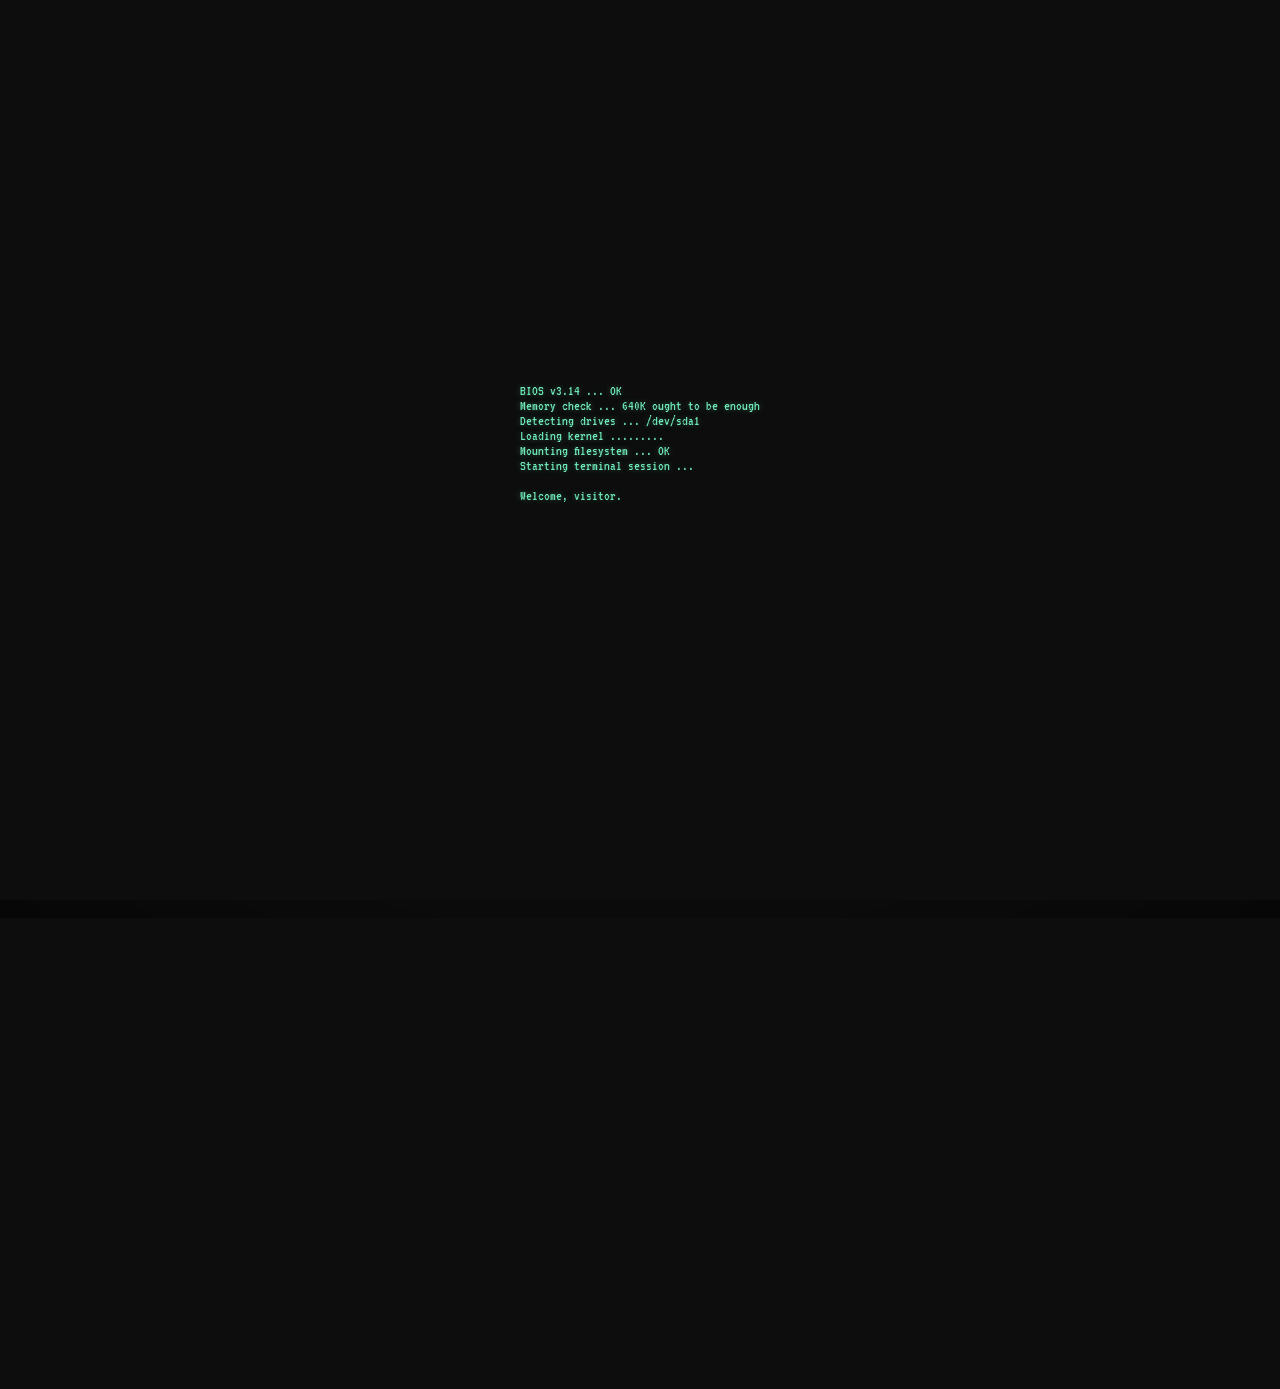
==== about.html @ f8d75a1f "Initial commit" ====
<!DOCTYPE html>
<html lang="en">
<head>
  <meta charset="UTF-8">
  <meta name="viewport" content="width=device-width, initial-scale=1.0">
  <title>About · Ethan Koester-Schmidt</title>
  <link rel="stylesheet" href="style.css">
</head>
<body class="page-about">
  <div class="noise-overlay"></div>

  <div class="boot-screen">
    <div class="boot-text"></div>
  </div>

  <div class="terminal-wrapper">
    <div class="terminal-window">
      <div class="terminal-titlebar">
        <span class="terminal-btn close"></span>
        <span class="terminal-btn min"></span>
        <span class="terminal-btn max"></span>
        <span class="terminal-title">ethan@portfolio:~/about</span>
      </div>
      <div class="terminal-body">

        <nav class="nav-bar">
          <a href="index.html">home</a>
          <a href="about.html" class="active">about</a>
          <a href="projects.html">projects</a>
          <a href="github.html">github</a>
          <a href="work.html">work</a>
          <a href="education.html">education</a>
        </nav>

        <!-- Mountain landscape ASCII art (Oregon → Arkansas) -->
        <div class="ascii-art">
                          ░▲░
                        ░▲███▲░
                      ░▲█████▲░        ░▲░
                    ░▲████▓████▲░    ░▲███▲░
                  ░▲██████▓██████▲░▲█████▲░
               ░▲████████▓████████████▓███▲░
            ░▲██████████▓██████████████▓█████▲░
         ░▲████████████▓████████████████▓███████▲░
       ░▲██████████████▓██████████████████▓█████████▲░
     ▓▓▓▓▓▓▓▓▓▓▓▓▓▓▓▓▓▓▓▓▓▓▓▓▓▓▓▓▓▓▓▓▓▓▓▓▓▓▓▓▓▓▓▓▓▓▓▓▓
     ░░▒▒░░  🌲 🌲  ░░▒▒░░  🌲  ░░▒▒░░  🌲 🌲  ░░▒▒░░
        </div>

        <h1 class="type-me glow" data-speed="40">cat about.txt</h1>

        <div class="section fade-in-after">
          <p style="margin-bottom:16px;">
            Hey, I'm Ethan — an Information Systems student at the University of Arkansas with a 4.0 GPA and a thing for turning messy data into something useful. I moved from Oregon to Arkansas in 2020, traded snowboards for mountain bikes, and swapped the Cascades for the Ozark trails in Bentonville.
          </p>
          <p>
            When I'm not on the trails, I'm usually deep in a Python script, tuning ML models, or figuring out how to automate something that shouldn't take as long as it does. I love computers and technology — always have — and I'm currently seeking a full-time role in Business Intelligence and Data Analytics.
          </p>
        </div>

        <!-- Technologies & Skills -->
        <h2 class="type-me glow" data-speed="30" style="margin-top:32px;">ls technologies/</h2>

        <div class="skills-grid fade-in-after">

          <div class="skill-item">
            <div class="skill-icon">
┌───┐
│╔═╗│
│║▓║│
│╚═╝│
│>>>│
└───┘</div>
            <span class="skill-label">Python</span>
          </div>

          <div class="skill-item">
            <div class="skill-icon">
┌───┐
│┌─┐│
││▓││
│├─┤│
│└─┘│
└───┘</div>
            <span class="skill-label">SQL</span>
          </div>

          <div class="skill-item">
            <div class="skill-icon">
┌───┐
│▓▓▓│
│▒▒▒│
│░▓░│
│▓░▓│
└───┘</div>
            <span class="skill-label">Excel</span>
          </div>

          <div class="skill-item">
            <div class="skill-icon">
┌───┐
│█▁▁│
│██▁│
│███│
│▔▔▔│
└───┘</div>
            <span class="skill-label">Power BI</span>
          </div>

          <div class="skill-item">
            <div class="skill-icon">
┌───┐
│{..}│
│ &lt;&gt; │
│/  \│
│____│
└───┘</div>
            <span class="skill-label">VS Code</span>
          </div>

          <div class="skill-item">
            <div class="skill-icon">
┌───┐
│ ☁ │
│/█\│
│███│
│▓▓▓│
└───┘</div>
            <span class="skill-label">Azure</span>
          </div>

          <div class="skill-item">
            <div class="skill-icon">
┌───┐
│ &gt;_│
│$ ~│
│/  │
│▓▓▓│
└───┘</div>
            <span class="skill-label">Linux</span>
          </div>

          <div class="skill-item">
            <div class="skill-icon">
┌───┐
│#! │
│/b │
│ash│
│▓▓▓│
└───┘</div>
            <span class="skill-label">Bash</span>
          </div>

          <div class="skill-item">
            <div class="skill-icon">
┌───┐
│◉◉◉│
│╠═╣│
│◉◉◉│
│▓▓▓│
└───┘</div>
            <span class="skill-label">ML</span>
          </div>

        </div>

        <!-- Skills list -->
        <h2 class="type-me glow" data-speed="30">ls skills/</h2>

        <div class="fade-in-after" style="font-family:var(--font-mono); font-size:0.85rem; color:var(--text); margin:12px 0;">
          <span style="color:var(--dim)">├─</span> Data Cleaning &amp; ETL<br>
          <span style="color:var(--dim)">├─</span> Analytical &amp; Critical Thinking<br>
          <span style="color:var(--dim)">├─</span> Feature Engineering<br>
          <span style="color:var(--dim)">├─</span> Data Security<br>
          <span style="color:var(--dim)">├─</span> Team Collaboration &amp; Leadership<br>
          <span style="color:var(--dim)">├─</span> Documentation<br>
          <span style="color:var(--dim)">└─</span> Communication &amp; Problem Solving
        </div>

        <!-- Certification -->
        <h2 class="type-me glow" data-speed="30">cat certifications.txt</h2>
        <div class="fade-in-after" style="margin:12px 0;">
          <div class="cert-badge">☁ Azure Fundamentals — Certified</div>
        </div>

        <div class="fade-in-after" style="margin-top:30px; font-family:var(--font-mono); font-size:0.8rem; color:var(--dim);">
          <span class="prompt-prefix">ethan@about:~$ </span>
          <span class="cursor"></span>
        </div>

      </div>
    </div>
  </div>

  <script src="terminal.js"></script>
</body>
</html>
---- style.css ----
/* ==========================================
   TERMINAL PORTFOLIO — Ethan Koester-Schmidt
   Shared Styles
   ========================================== */

@import url('https://fonts.googleapis.com/css2?family=VT323&family=IBM+Plex+Mono:wght@400;600&display=swap');

:root {
  --bg: #0d0d0d;
  --bg-terminal: #111111;
  --text: #e0e0e0;
  --accent: #ffffff;
  --accent-glow: rgba(255, 255, 255, 0.4);
  --scanline-opacity: 0.04;
  --cursor-color: var(--accent);
  --border-color: #2a2a2a;
  --dim: #555;
  --font-mono: 'VT323', monospace;
  --font-body: 'IBM Plex Mono', monospace;
}

/* Per-page accent overrides */
body.page-index    { --accent: #ffffff; --accent-glow: rgba(255,255,255,0.35); }
body.page-about    { --accent: #6ee7b7; --accent-glow: rgba(110,231,183,0.35); }
body.page-projects { --accent: #c4b5fd; --accent-glow: rgba(196,181,253,0.35); }
body.page-github   { --accent: #7dd3fc; --accent-glow: rgba(125,211,252,0.35); }
body.page-work     { --accent: #fcd34d; --accent-glow: rgba(252,211,77,0.35); }
body.page-education{ --accent: #fda4af; --accent-glow: rgba(253,164,175,0.35); }

/* Reset */
*, *::before, *::after { margin: 0; padding: 0; box-sizing: border-box; }

html {
  font-size: 16px;
  scroll-behavior: smooth;
}

body {
  background: var(--bg);
  color: var(--text);
  font-family: var(--font-body);
  min-height: 100vh;
  overflow-x: hidden;
  position: relative;
}

/* ==========================================
   CRT EFFECTS
   ========================================== */

/* Scanlines overlay */
body::before {
  content: '';
  position: fixed;
  top: 0; left: 0;
  width: 100%; height: 100%;
  background: repeating-linear-gradient(
    0deg,
    transparent,
    transparent 2px,
    rgba(0,0,0, var(--scanline-opacity)) 2px,
    rgba(0,0,0, var(--scanline-opacity)) 4px
  );
  pointer-events: none;
  z-index: 9998;
  animation: scanline-drift 8s linear infinite;
}

/* CRT curvature */
body::after {
  content: '';
  position: fixed;
  top: -2%; left: -2%;
  width: 104%; height: 104%;
  background: radial-gradient(ellipse at center, transparent 60%, rgba(0,0,0,0.45) 100%);
  pointer-events: none;
  z-index: 9997;
}

/* Noise texture */
.noise-overlay {
  position: fixed;
  top: 0; left: 0;
  width: 100%; height: 100%;
  opacity: 0.03;
  pointer-events: none;
  z-index: 9996;
  background-image: url("data:image/svg+xml,%3Csvg viewBox='0 0 256 256' xmlns='http://www.w3.org/2000/svg'%3E%3Cfilter id='n'%3E%3CfeTurbulence type='fractalNoise' baseFrequency='0.9' numOctaves='4' stitchTiles='stitch'/%3E%3C/filter%3E%3Crect width='100%25' height='100%25' filter='url(%23n)'/%3E%3C/svg%3E");
  background-size: 256px 256px;
}

@keyframes scanline-drift {
  0% { background-position: 0 0; }
  100% { background-position: 0 100vh; }
}

/* Screen flicker on load */
@keyframes flicker-on {
  0%   { opacity: 0; filter: brightness(0); }
  5%   { opacity: 1; filter: brightness(3); }
  10%  { opacity: 0.8; filter: brightness(0.5); }
  15%  { opacity: 1; filter: brightness(2); }
  25%  { opacity: 1; filter: brightness(1.2); }
  100% { opacity: 1; filter: brightness(1); }
}

.screen-flicker {
  animation: flicker-on 1.2s ease-out forwards;
}

/* ==========================================
   TERMINAL WINDOW CHROME
   ========================================== */

.terminal-wrapper {
  max-width: 900px;
  margin: 40px auto;
  padding: 0 20px;
}

.terminal-window {
  background: var(--bg-terminal);
  border: 1px solid var(--border-color);
  border-radius: 8px;
  overflow: hidden;
  box-shadow:
    0 0 40px rgba(0,0,0,0.6),
    0 0 80px var(--accent-glow),
    inset 0 0 60px rgba(0,0,0,0.3);
}

.terminal-titlebar {
  display: flex;
  align-items: center;
  gap: 8px;
  padding: 10px 16px;
  background: #1a1a1a;
  border-bottom: 1px solid var(--border-color);
}

.terminal-btn {
  width: 12px; height: 12px;
  border-radius: 50%;
  border: none;
}
.terminal-btn.close { background: #ff5f57; }
.terminal-btn.min   { background: #ffbd2e; }
.terminal-btn.max   { background: #28c840; }

.terminal-title {
  flex: 1;
  text-align: center;
  font-family: var(--font-body);
  font-size: 0.75rem;
  color: var(--dim);
  letter-spacing: 0.5px;
}

.terminal-body {
  padding: 30px 30px 40px;
  min-height: 500px;
  position: relative;
}

/* ==========================================
   PHOSPHOR TEXT GLOW
   ========================================== */

.glow {
  color: var(--accent);
  text-shadow: 0 0 6px var(--accent-glow), 0 0 20px var(--accent-glow);
}

.glow-subtle {
  text-shadow: 0 0 4px var(--accent-glow);
}

/* ==========================================
   TYPOGRAPHY
   ========================================== */

.ascii-art {
  font-family: var(--font-mono);
  font-size: 14px;
  line-height: 1.15;
  color: var(--accent);
  text-shadow: 0 0 8px var(--accent-glow), 0 0 24px var(--accent-glow);
  white-space: pre;
  text-align: center;
  margin-bottom: 24px;
  opacity: 0;
  animation: art-fade-in 1.5s ease-out 1.5s forwards;
}

@keyframes art-fade-in {
  0%   { opacity: 0; filter: blur(2px); }
  100% { opacity: 1; filter: blur(0); }
}

.prompt-prefix {
  color: var(--accent);
  font-family: var(--font-mono);
  font-weight: 600;
}

h1, h2, h3 {
  font-family: var(--font-mono);
  color: var(--accent);
  text-shadow: 0 0 8px var(--accent-glow);
}

h1 { font-size: 2rem; margin-bottom: 16px; }
h2 { font-size: 1.4rem; margin: 28px 0 12px; }
h3 { font-size: 1.1rem; margin: 16px 0 8px; }

p, li, span.body-text {
  font-family: var(--font-body);
  font-size: 0.9rem;
  line-height: 1.7;
  color: var(--text);
}

/* ==========================================
   BLINKING CURSOR
   ========================================== */

.cursor {
  display: inline-block;
  width: 10px;
  height: 1.1em;
  background: var(--cursor-color);
  animation: blink 1s step-end infinite;
  vertical-align: text-bottom;
  margin-left: 2px;
}

@keyframes blink {
  0%, 50% { opacity: 1; }
  51%, 100% { opacity: 0; }
}

.cursor.processing {
  animation: blink 0.2s step-end infinite;
}

/* ==========================================
   NAV
   ========================================== */

.nav-bar {
  display: flex;
  flex-wrap: wrap;
  gap: 6px 16px;
  margin: 20px 0;
  font-family: var(--font-mono);
  font-size: 1rem;
}

.nav-bar a {
  color: var(--dim);
  text-decoration: none;
  padding: 4px 8px;
  position: relative;
  transition: color 0.2s, text-shadow 0.2s;
}

.nav-bar a::before {
  content: '> ';
  color: var(--dim);
  transition: color 0.2s;
}

.nav-bar a:hover,
.nav-bar a.active {
  color: var(--accent);
  text-shadow: 0 0 8px var(--accent-glow);
}

.nav-bar a:hover::before,
.nav-bar a.active::before {
  color: var(--accent);
}

/* Glitch on hover */
.nav-bar a:hover {
  animation: glitch-text 0.3s ease;
}

@keyframes glitch-text {
  0%   { transform: translate(0); }
  20%  { transform: translate(-2px, 1px); }
  40%  { transform: translate(2px, -1px); }
  60%  { transform: translate(-1px, -1px); }
  80%  { transform: translate(1px, 1px); }
  100% { transform: translate(0); }
}

/* ==========================================
   CONTENT SECTIONS
   ========================================== */

.section {
  margin: 24px 0;
  padding: 16px 0;
  border-top: 1px solid var(--border-color);
}

.section:first-of-type {
  border-top: none;
}

/* Line-drawing borders */
.box {
  border: 1px solid var(--border-color);
  padding: 16px 20px;
  margin: 12px 0;
  position: relative;
  background: rgba(255,255,255,0.01);
  transition: border-color 0.3s, box-shadow 0.3s;
}

.box:hover {
  border-color: var(--accent);
  box-shadow: 0 0 12px var(--accent-glow);
}

.box-header {
  font-family: var(--font-mono);
  color: var(--accent);
  font-size: 1rem;
  margin-bottom: 6px;
  text-shadow: 0 0 4px var(--accent-glow);
}

.box-sub {
  font-family: var(--font-body);
  color: var(--dim);
  font-size: 0.8rem;
  margin-bottom: 8px;
}

.box ul {
  list-style: none;
  padding: 0;
}

.box ul li {
  padding: 3px 0;
  font-size: 0.85rem;
}

.box ul li::before {
  content: '├─ ';
  color: var(--dim);
  font-family: var(--font-mono);
}

.box ul li:last-child::before {
  content: '└─ ';
}

/* ==========================================
   SKILL ICONS (pixel art grid)
   ========================================== */

.skills-grid {
  display: grid;
  grid-template-columns: repeat(auto-fill, minmax(110px, 1fr));
  gap: 16px;
  margin: 16px 0;
}

.skill-item {
  display: flex;
  flex-direction: column;
  align-items: center;
  gap: 8px;
  padding: 12px 8px;
  border: 1px solid var(--border-color);
  background: rgba(255,255,255,0.01);
  transition: border-color 0.3s, box-shadow 0.3s, transform 0.3s;
}

.skill-item:hover {
  border-color: var(--accent);
  box-shadow: 0 0 12px var(--accent-glow);
  transform: translateY(-2px);
}

.skill-icon {
  font-family: var(--font-mono);
  font-size: 10px;
  line-height: 1;
  white-space: pre;
  color: var(--accent);
  text-shadow: 0 0 4px var(--accent-glow);
}

.skill-label {
  font-family: var(--font-mono);
  font-size: 0.75rem;
  color: var(--text);
  text-align: center;
}

/* ==========================================
   LINKS
   ========================================== */

a.terminal-link {
  color: var(--accent);
  text-decoration: none;
  border-bottom: 1px dashed var(--accent);
  transition: text-shadow 0.2s, border-color 0.2s;
  font-family: var(--font-mono);
}

a.terminal-link:hover {
  text-shadow: 0 0 8px var(--accent-glow);
  animation: glitch-text 0.2s ease;
}

/* ==========================================
   REPO CARDS
   ========================================== */

.repo-card {
  border: 1px solid var(--border-color);
  padding: 16px 20px;
  margin: 12px 0;
  background: rgba(255,255,255,0.01);
  transition: border-color 0.3s, box-shadow 0.3s;
  cursor: pointer;
  text-decoration: none;
  display: block;
  color: inherit;
}

.repo-card:hover {
  border-color: var(--accent);
  box-shadow: 0 0 16px var(--accent-glow);
}

.repo-name {
  font-family: var(--font-mono);
  color: var(--accent);
  font-size: 1rem;
  text-shadow: 0 0 4px var(--accent-glow);
}

.repo-desc {
  font-size: 0.85rem;
  color: var(--dim);
  margin-top: 4px;
}

.repo-meta {
  display: flex;
  gap: 16px;
  margin-top: 8px;
  font-family: var(--font-mono);
  font-size: 0.75rem;
  color: var(--dim);
}

/* ==========================================
   BOOT SEQUENCE
   ========================================== */

.boot-screen {
  position: fixed;
  top: 0; left: 0;
  width: 100%; height: 100%;
  background: var(--bg);
  z-index: 10000;
  display: flex;
  align-items: center;
  justify-content: center;
  font-family: var(--font-mono);
  color: var(--accent);
  text-shadow: 0 0 6px var(--accent-glow);
  transition: opacity 0.4s ease;
}

.boot-screen.fade-out {
  opacity: 0;
  pointer-events: none;
}

.boot-text {
  font-size: 0.9rem;
  white-space: pre-wrap;
  max-width: 600px;
  padding: 20px;
}

/* ==========================================
   PAGE TRANSITION OVERLAY
   ========================================== */

.page-transition {
  position: fixed;
  top: 0; left: 0;
  width: 100%; height: 100%;
  background: var(--bg);
  z-index: 10001;
  display: flex;
  align-items: center;
  justify-content: center;
  opacity: 0;
  pointer-events: none;
  transition: opacity 0.15s;
}

.page-transition.active {
  opacity: 1;
  pointer-events: all;
}

.glitch-bar {
  width: 100%;
  height: 3px;
  background: var(--accent);
  box-shadow: 0 0 12px var(--accent-glow);
  position: absolute;
  animation: glitch-scan 0.6s linear infinite;
}

@keyframes glitch-scan {
  0%   { top: 0; }
  100% { top: 100%; }
}

/* ==========================================
   TYPED CONTENT (hidden until typed)
   ========================================== */

.typed-content {
  visibility: hidden;
}

.typed-content.revealed {
  visibility: visible;
}

/* ==========================================
   CERTIFICATION BADGE
   ========================================== */

.cert-badge {
  display: inline-flex;
  align-items: center;
  gap: 8px;
  border: 1px solid var(--accent);
  padding: 6px 14px;
  font-family: var(--font-mono);
  font-size: 0.8rem;
  color: var(--accent);
  text-shadow: 0 0 4px var(--accent-glow);
  box-shadow: 0 0 8px var(--accent-glow);
  margin: 8px 0;
}

/* ==========================================
   RESPONSIVE
   ========================================== */

@media (max-width: 640px) {
  .terminal-wrapper { margin: 16px auto; padding: 0 10px; }
  .terminal-body { padding: 16px 14px 24px; }
  .ascii-art { font-size: 9px; }
  .skills-grid { grid-template-columns: repeat(auto-fill, minmax(90px, 1fr)); }
  .nav-bar { font-size: 0.85rem; }
  h1 { font-size: 1.5rem; }
}
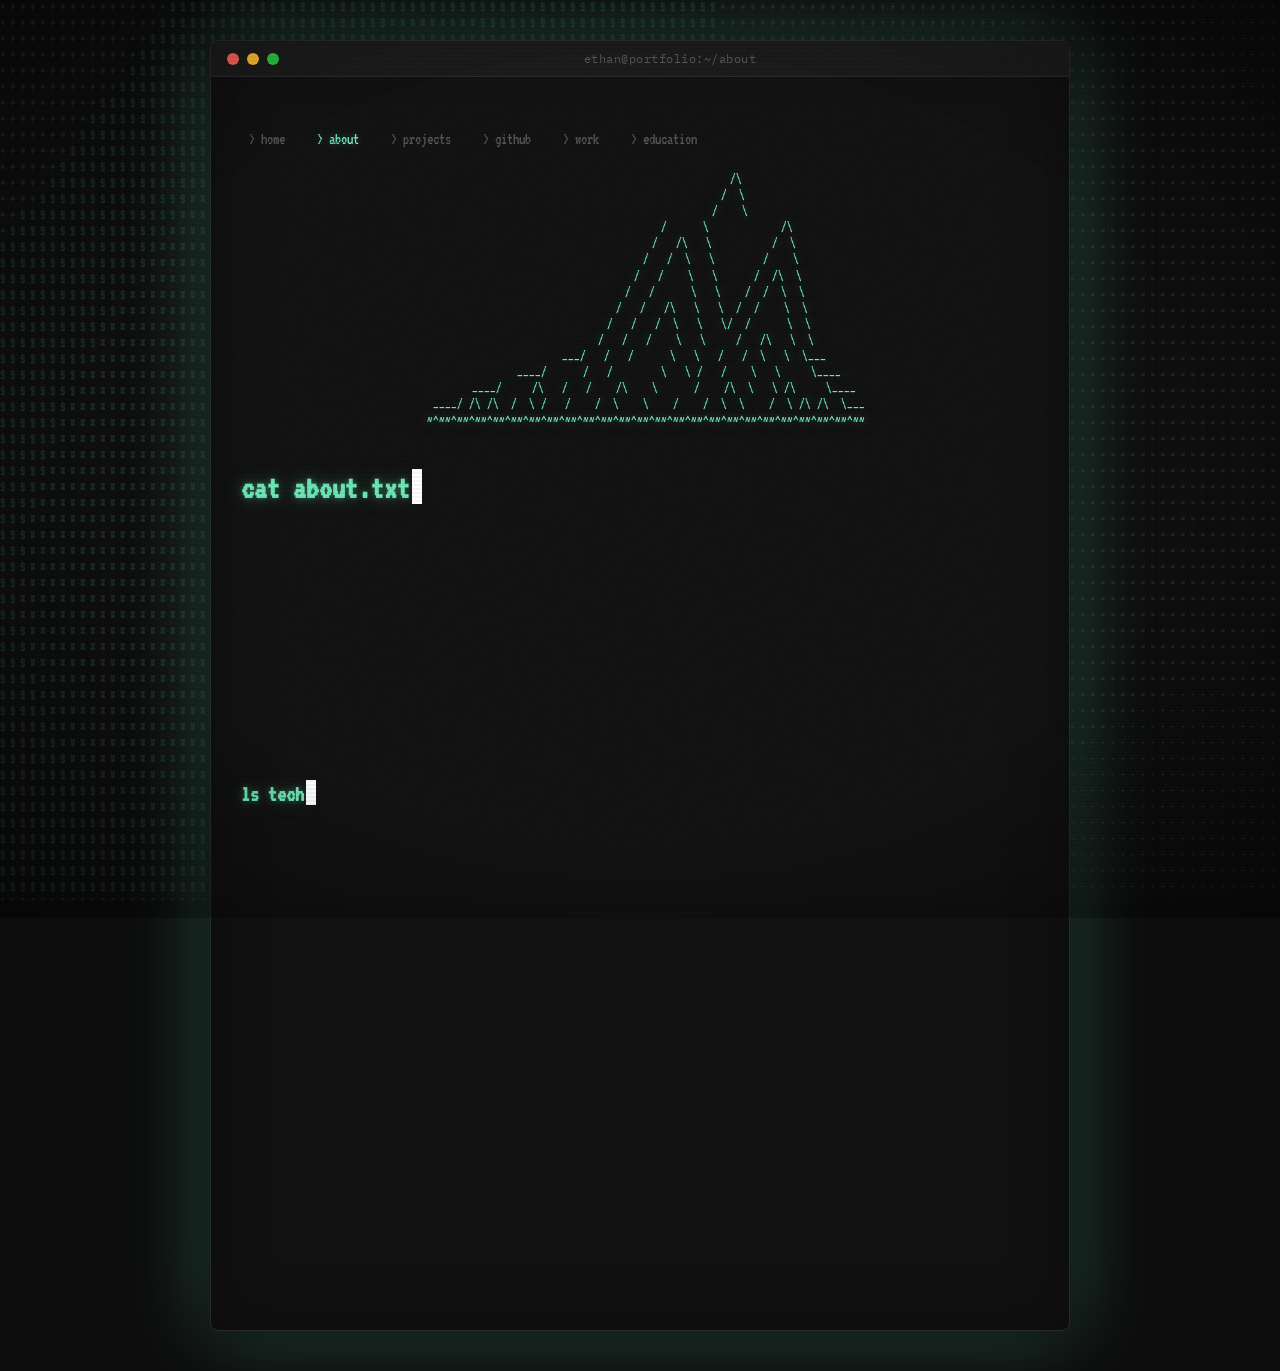
==== commit 839fac80: "changes" ====
--- a/about.html
+++ b/about.html
@@ -3,15 +3,11 @@
 <head>
   <meta charset="UTF-8">
   <meta name="viewport" content="width=device-width, initial-scale=1.0">
-  <title>About · Ethan Koester-Schmidt</title>
+  <title>About // Ethan Koester-Schmidt</title>
   <link rel="stylesheet" href="style.css">
 </head>
 <body class="page-about">
   <div class="noise-overlay"></div>
-
-  <div class="boot-screen">
-    <div class="boot-text"></div>
-  </div>
 
   <div class="terminal-wrapper">
     <div class="terminal-window">
@@ -32,155 +28,147 @@
           <a href="education.html">education</a>
         </nav>
 
-        <!-- Mountain landscape ASCII art (Oregon → Arkansas) -->
         <div class="ascii-art">
-                          ░▲░
-                        ░▲███▲░
-                      ░▲█████▲░        ░▲░
-                    ░▲████▓████▲░    ░▲███▲░
-                  ░▲██████▓██████▲░▲█████▲░
-               ░▲████████▓████████████▓███▲░
-            ░▲██████████▓██████████████▓█████▲░
-         ░▲████████████▓████████████████▓███████▲░
-       ░▲██████████████▓██████████████████▓█████████▲░
-     ▓▓▓▓▓▓▓▓▓▓▓▓▓▓▓▓▓▓▓▓▓▓▓▓▓▓▓▓▓▓▓▓▓▓▓▓▓▓▓▓▓▓▓▓▓▓▓▓▓
-     ░░▒▒░░  🌲 🌲  ░░▒▒░░  🌲  ░░▒▒░░  🌲 🌲  ░░▒▒░░
+                                /\
+                               /  \
+                              /    \
+                             /      \            /\
+                            /   /\   \          /  \
+                           /   /  \   \        /    \
+                          /   /    \   \      /  /\  \
+                         /   /      \   \    /  /  \  \
+                        /   /   /\   \   \  /  /    \  \
+                       /   /   /  \   \   \/  /      \  \
+                      /   /   /    \   \     /   /\   \  \
+                  ___/   /   /      \   \   /   /  \   \  \___
+             ____/      /   /        \   \ /   /    \   \     \____
+        ____/     /\   /   /    /\    \      /    /\  \   \ /\     \____
+   ____/ /\ /\  /  \ /   /    /  \    \    /    /  \  \    /  \ /\ /\  \___
+  ~^~~^~~^~~^~~^~~^~~^~~^~~^~~^~~^~~^~~^~~^~~^~~^~~^~~^~~^~~^~~^~~^~~^~~^~~
         </div>
 
         <h1 class="type-me glow" data-speed="40">cat about.txt</h1>
 
         <div class="section fade-in-after">
           <p style="margin-bottom:16px;">
-            Hey, I'm Ethan — an Information Systems student at the University of Arkansas with a 4.0 GPA and a thing for turning messy data into something useful. I moved from Oregon to Arkansas in 2020, traded snowboards for mountain bikes, and swapped the Cascades for the Ozark trails in Bentonville.
+            Hey, I'm Ethan -- an Information Systems student at the University of Arkansas with a 4.0 GPA and a thing for turning messy data into something useful. I moved from Oregon to Arkansas in 2020, traded snowboards for mountain bikes, and swapped the Cascades for the Ozark trails in Bentonville.
           </p>
           <p>
-            When I'm not on the trails, I'm usually deep in a Python script, tuning ML models, or figuring out how to automate something that shouldn't take as long as it does. I love computers and technology — always have — and I'm currently seeking a full-time role in Business Intelligence and Data Analytics.
+            When I'm not on the trails, I'm usually deep in a Python script, tuning ML models, or figuring out how to automate something that shouldn't take as long as it does. I love computers and technology -- always have -- and I'm currently seeking a full-time role in Business Intelligence and Data Analytics.
           </p>
         </div>
 
-        <!-- Technologies & Skills -->
         <h2 class="type-me glow" data-speed="30" style="margin-top:32px;">ls technologies/</h2>
 
         <div class="skills-grid fade-in-after">
 
           <div class="skill-item">
             <div class="skill-icon">
-┌───┐
-│╔═╗│
-│║▓║│
-│╚═╝│
-│>>>│
-└───┘</div>
++-----+
+| def |
+| ():  |
+| >>> |
++-----+</div>
             <span class="skill-label">Python</span>
           </div>
 
           <div class="skill-item">
             <div class="skill-icon">
-┌───┐
-│┌─┐│
-││▓││
-│├─┤│
-│└─┘│
-└───┘</div>
++-----+
+| SEL |
+| ECT |
+| *;  |
++-----+</div>
             <span class="skill-label">SQL</span>
           </div>
 
           <div class="skill-item">
             <div class="skill-icon">
-┌───┐
-│▓▓▓│
-│▒▒▒│
-│░▓░│
-│▓░▓│
-└───┘</div>
++-----+
+|A |B |
+|--+--|
+|1 |2 |
++-----+</div>
             <span class="skill-label">Excel</span>
           </div>
 
           <div class="skill-item">
             <div class="skill-icon">
-┌───┐
-│█▁▁│
-│██▁│
-│███│
-│▔▔▔│
-└───┘</div>
++-----+
+| ._  |
+| .|| |
+| |||_|
++-----+</div>
             <span class="skill-label">Power BI</span>
           </div>
 
           <div class="skill-item">
             <div class="skill-icon">
-┌───┐
-│{..}│
-│ &lt;&gt; │
-│/  \│
-│____│
-└───┘</div>
++-----+
+|{...}|
+| &lt;/&gt; |
+| ___ |
++-----+</div>
             <span class="skill-label">VS Code</span>
           </div>
 
           <div class="skill-item">
             <div class="skill-icon">
-┌───┐
-│ ☁ │
-│/█\│
-│███│
-│▓▓▓│
-└───┘</div>
++-----+
+| ~~~ |
+| /+\ |
+| |+| |
++-----+</div>
             <span class="skill-label">Azure</span>
           </div>
 
           <div class="skill-item">
             <div class="skill-icon">
-┌───┐
-│ &gt;_│
-│$ ~│
-│/  │
-│▓▓▓│
-└───┘</div>
++-----+
+| $>_ |
+| ~   |
+| /   |
++-----+</div>
             <span class="skill-label">Linux</span>
           </div>
 
           <div class="skill-item">
             <div class="skill-icon">
-┌───┐
-│#! │
-│/b │
-│ash│
-│▓▓▓│
-└───┘</div>
++-----+
+|#!/  |
+|bash |
+| $~  |
++-----+</div>
             <span class="skill-label">Bash</span>
           </div>
 
           <div class="skill-item">
             <div class="skill-icon">
-┌───┐
-│◉◉◉│
-│╠═╣│
-│◉◉◉│
-│▓▓▓│
-└───┘</div>
++-----+
+|o--o |
+| \/ |
+|o--o |
++-----+</div>
             <span class="skill-label">ML</span>
           </div>
 
         </div>
 
-        <!-- Skills list -->
         <h2 class="type-me glow" data-speed="30">ls skills/</h2>
 
         <div class="fade-in-after" style="font-family:var(--font-mono); font-size:0.85rem; color:var(--text); margin:12px 0;">
-          <span style="color:var(--dim)">├─</span> Data Cleaning &amp; ETL<br>
-          <span style="color:var(--dim)">├─</span> Analytical &amp; Critical Thinking<br>
-          <span style="color:var(--dim)">├─</span> Feature Engineering<br>
-          <span style="color:var(--dim)">├─</span> Data Security<br>
-          <span style="color:var(--dim)">├─</span> Team Collaboration &amp; Leadership<br>
-          <span style="color:var(--dim)">├─</span> Documentation<br>
-          <span style="color:var(--dim)">└─</span> Communication &amp; Problem Solving
+          <span style="color:var(--dim)">|-- </span>Data Cleaning &amp; ETL<br>
+          <span style="color:var(--dim)">|-- </span>Analytical &amp; Critical Thinking<br>
+          <span style="color:var(--dim)">|-- </span>Feature Engineering<br>
+          <span style="color:var(--dim)">|-- </span>Data Security<br>
+          <span style="color:var(--dim)">|-- </span>Team Collaboration &amp; Leadership<br>
+          <span style="color:var(--dim)">|-- </span>Documentation<br>
+          <span style="color:var(--dim)">`-- </span>Communication &amp; Problem Solving
         </div>
 
-        <!-- Certification -->
         <h2 class="type-me glow" data-speed="30">cat certifications.txt</h2>
         <div class="fade-in-after" style="margin:12px 0;">
-          <div class="cert-badge">☁ Azure Fundamentals — Certified</div>
+          <div class="cert-badge">[+] Azure Fundamentals -- Certified</div>
         </div>
 
         <div class="fade-in-after" style="margin-top:30px; font-family:var(--font-mono); font-size:0.8rem; color:var(--dim);">
--- a/style.css
+++ b/style.css
@@ -350,13 +350,13 @@
 }
 
 .box ul li::before {
-  content: '├─ ';
+  content: '|-- ';
   color: var(--dim);
   font-family: var(--font-mono);
 }
 
 .box ul li:last-child::before {
-  content: '└─ ';
+  content: '`-- ';
 }
 
 /* ==========================================
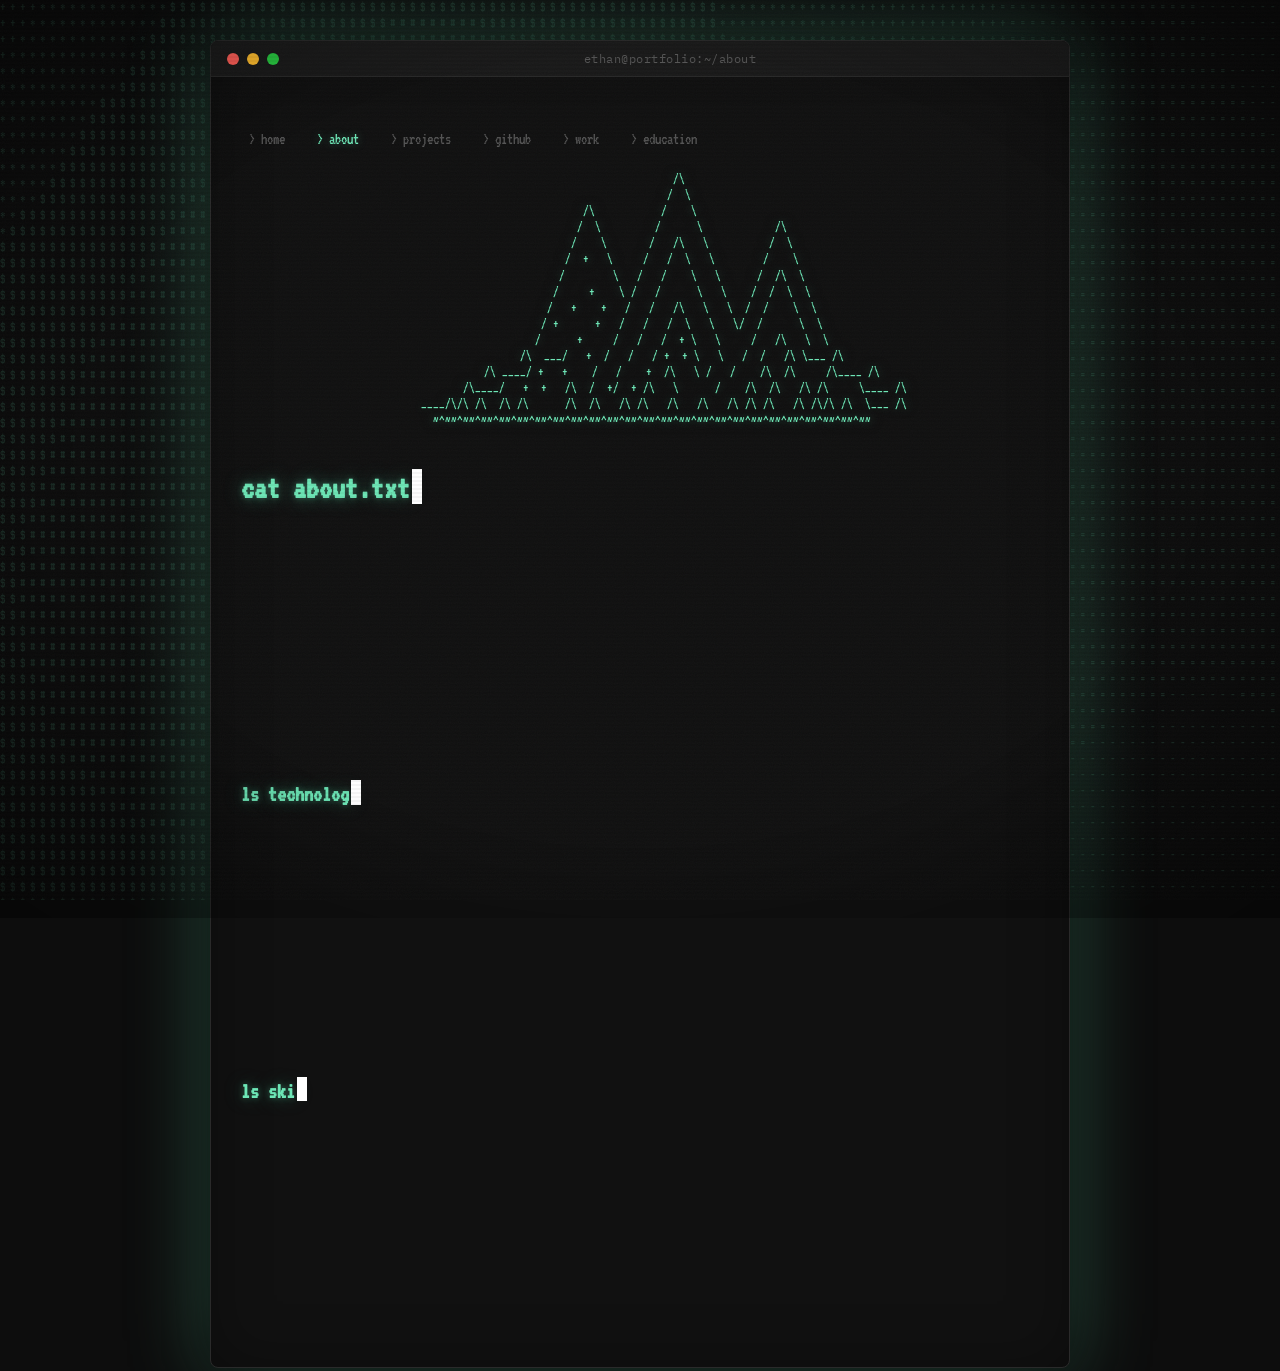
==== commit 487c621b: "fixing ascii art and updating about me section" ====
--- a/about.html
+++ b/about.html
@@ -29,32 +29,32 @@
         </nav>
 
         <div class="ascii-art">
-                                /\
-                               /  \
-                              /    \
-                             /      \            /\
-                            /   /\   \          /  \
-                           /   /  \   \        /    \
-                          /   /    \   \      /  /\  \
-                         /   /      \   \    /  /  \  \
-                        /   /   /\   \   \  /  /    \  \
-                       /   /   /  \   \   \/  /      \  \
-                      /   /   /    \   \     /   /\   \  \
-                  ___/   /   /      \   \   /   /  \   \  \___
-             ____/      /   /        \   \ /   /    \   \     \____
-        ____/     /\   /   /    /\    \      /    /\  \   \ /\     \____
-   ____/ /\ /\  /  \ /   /    /  \    \    /    /  \  \    /  \ /\ /\  \___
-  ~^~~^~~^~~^~~^~~^~~^~~^~~^~~^~~^~~^~~^~~^~~^~~^~~^~~^~~^~~^~~^~~^~~^~~^~~
+             /\
+             /  \
+/\           /    \
+              /  \         /      \            /\
+              /    \       /   /\   \          /  \
+              /  +   \     /   /  \   \        /    \
+              /        \   /   /    \   \      /  /\  \
+              /     +    \ /   /      \   \    /  /  \  \
+              /   +    +   /   /   /\   \   \  /  /    \  \
+              / +      +   /   /   /  \   \   \/  /      \  \
+              /      +     /   /   /  + \   \     /   /\   \  \
+              /\  ___/   +  /   /   / +  + \   \   /  /   /\ \___ /\
+              /\ ____/ +   +    /   /    +  /\   \ /   /    /\  /\     /\____ /\
+               /\____/   +  +   /\  /  +/  + /\   \      /    /\  /\   /\ /\     \____ /\
+        ____/\/\ /\  /\ /\      /\  /\   /\ /\   /\   /\   /\ /\ /\   /\ /\/\ /\  \___ /\
+    ~^~~^~~^~~^~~^~~^~~^~~^~~^~~^~~^~~^~~^~~^~~^~~^~~^~~^~~^~~^~~^~~^~~^~~^~~
         </div>
 
         <h1 class="type-me glow" data-speed="40">cat about.txt</h1>
 
         <div class="section fade-in-after">
           <p style="margin-bottom:16px;">
-            Hey, I'm Ethan -- an Information Systems student at the University of Arkansas with a 4.0 GPA and a thing for turning messy data into something useful. I moved from Oregon to Arkansas in 2020, traded snowboards for mountain bikes, and swapped the Cascades for the Ozark trails in Bentonville.
+            Hey there, my name is Ethan Koester-Schmidt. I'm an Information Systems graduate at the University of Arkansas with a 4.0 GPA and a thing for turning messy data into something useful. I moved from Oregon to Arkansas in 2020, traded snowboards for mountain bikes, and swapped the Cascades for the Ozark trails in Bentonville.
           </p>
           <p>
-            When I'm not on the trails, I'm usually deep in a Python script, tuning ML models, or figuring out how to automate something that shouldn't take as long as it does. I love computers and technology -- always have -- and I'm currently seeking a full-time role in Business Intelligence and Data Analytics.
+            When I'm not on the trails, I'm usually deep in a Python script, tuning ML models, upskilling, or figuring out how to automate something that shouldn't take as long as it does. I love computers and technology and I'm currently seeking a full time role in Business Intelligence and Data Analytics.
           </p>
         </div>
 
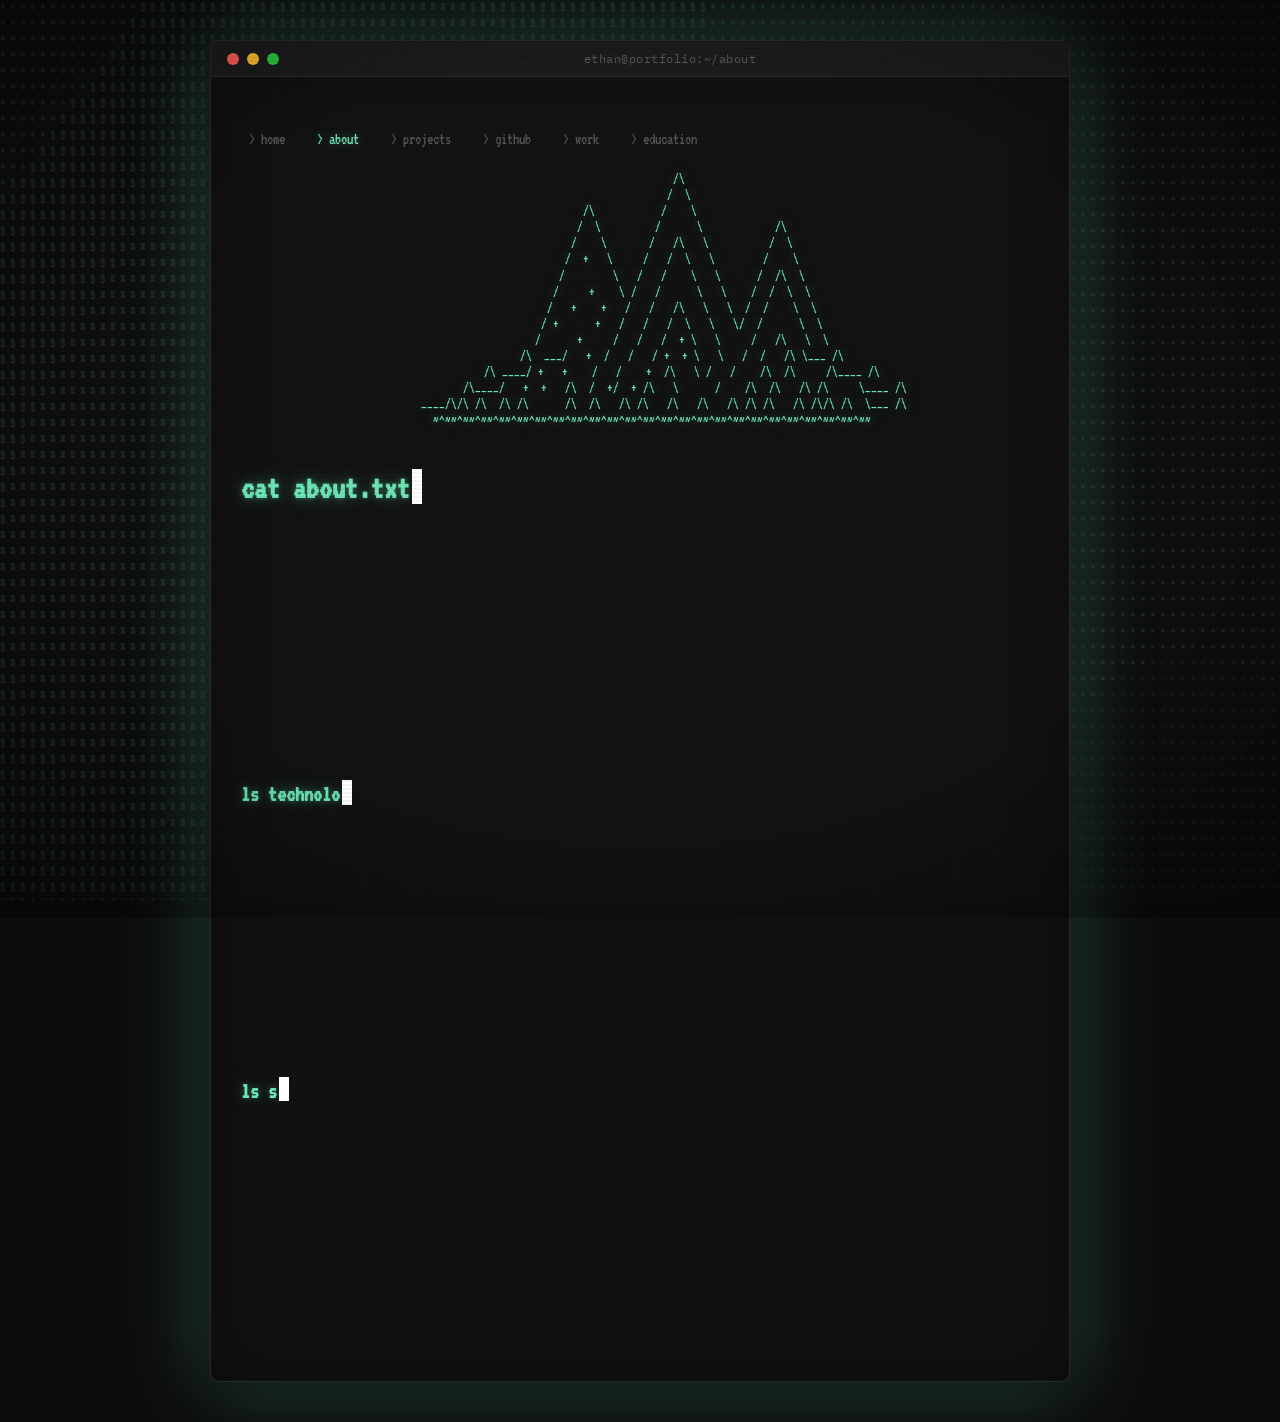
==== commit c372e5f6: "add command line commands to terminal" ====
--- a/about.html
+++ b/about.html
@@ -8,7 +8,7 @@
 </head>
 <body class="page-about">
   <div class="noise-overlay"></div>
-
+ 
   <div class="terminal-wrapper">
     <div class="terminal-window">
       <div class="terminal-titlebar">
@@ -18,7 +18,7 @@
         <span class="terminal-title">ethan@portfolio:~/about</span>
       </div>
       <div class="terminal-body">
-
+ 
         <nav class="nav-bar">
           <a href="index.html">home</a>
           <a href="about.html" class="active">about</a>
@@ -27,7 +27,7 @@
           <a href="work.html">work</a>
           <a href="education.html">education</a>
         </nav>
-
+ 
         <div class="ascii-art">
              /\
              /  \
@@ -151,11 +151,11 @@
 +-----+</div>
             <span class="skill-label">ML</span>
           </div>
-
+ 
         </div>
-
+ 
         <h2 class="type-me glow" data-speed="30">ls skills/</h2>
-
+ 
         <div class="fade-in-after" style="font-family:var(--font-mono); font-size:0.85rem; color:var(--text); margin:12px 0;">
           <span style="color:var(--dim)">|-- </span>Data Cleaning &amp; ETL<br>
           <span style="color:var(--dim)">|-- </span>Analytical &amp; Critical Thinking<br>
@@ -165,21 +165,22 @@
           <span style="color:var(--dim)">|-- </span>Documentation<br>
           <span style="color:var(--dim)">`-- </span>Communication &amp; Problem Solving
         </div>
-
+ 
         <h2 class="type-me glow" data-speed="30">cat certifications.txt</h2>
         <div class="fade-in-after" style="margin:12px 0;">
           <div class="cert-badge">[+] Azure Fundamentals -- Certified</div>
         </div>
-
-        <div class="fade-in-after" style="margin-top:30px; font-family:var(--font-mono); font-size:0.8rem; color:var(--dim);">
-          <span class="prompt-prefix">ethan@about:~$ </span>
-          <span class="cursor"></span>
+ 
+        <div class="cmd-output"></div>
+        <div class="cmd-line fade-in-after" style="margin-top:30px;">
+          <span class="prompt-prefix cmd-prompt-text">ethan@about:~$ </span>
+          <input type="text" class="cmd-input" spellcheck="false" autocomplete="off" autocapitalize="off" placeholder="type help for commands">
         </div>
-
+ 
       </div>
     </div>
   </div>
-
+ 
   <script src="terminal.js"></script>
 </body>
 </html>
--- a/style.css
+++ b/style.css
@@ -562,6 +562,42 @@
 }
 
 /* ==========================================
+   COMMAND LINE INPUT
+   ========================================== */
+
+.cmd-output {
+  margin-top: 16px;
+  max-height: 200px;
+  overflow-y: auto;
+}
+
+.cmd-line {
+  display: flex;
+  align-items: center;
+  margin-top: 8px;
+  font-family: var(--font-mono);
+  font-size: 0.8rem;
+}
+
+.cmd-input {
+  background: none;
+  border: none;
+  outline: none;
+  color: var(--text);
+  font-family: var(--font-mono);
+  font-size: 0.8rem;
+  flex: 1;
+  caret-color: var(--accent);
+  padding: 0;
+  margin: 0;
+}
+
+.cmd-input::placeholder {
+  color: var(--border-color);
+  font-style: italic;
+}
+
+/* ==========================================
    RESPONSIVE
    ========================================== */
 
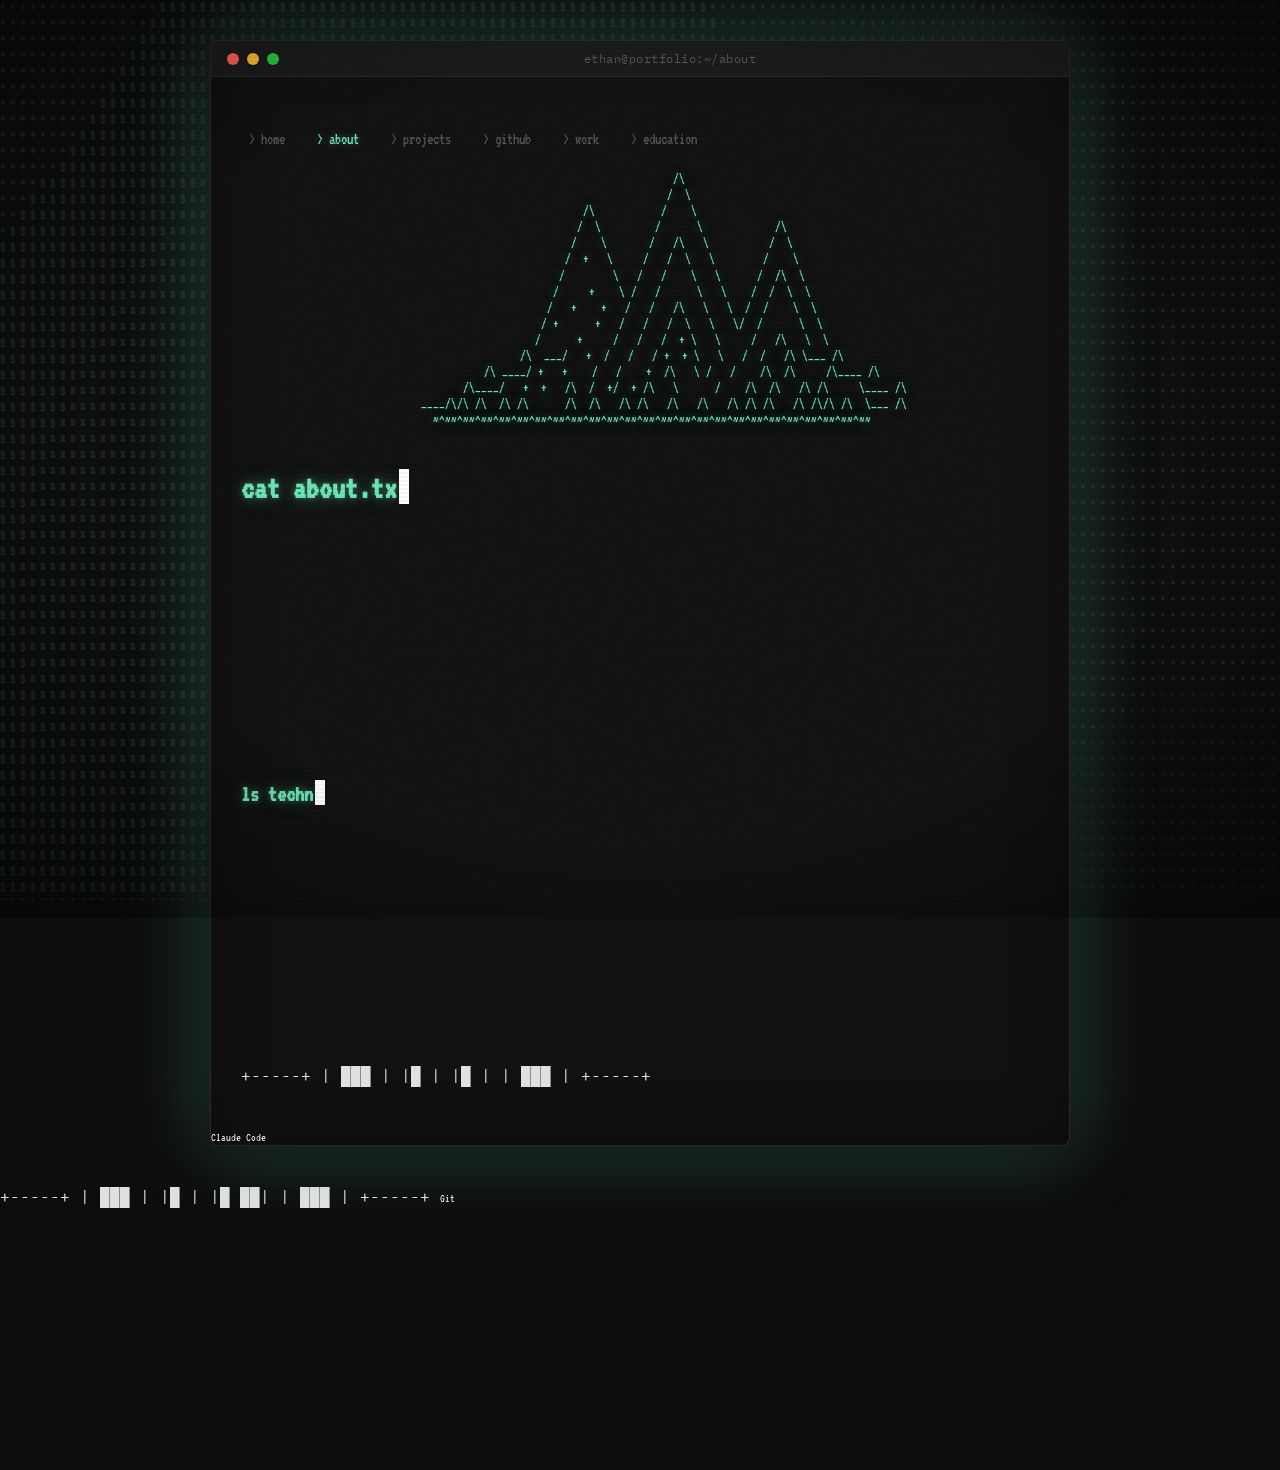
==== commit 27ad5723: "adding skills icons for ML, Claude Code, and Git" ====
--- a/about.html
+++ b/about.html
@@ -66,7 +66,7 @@
             <div class="skill-icon">
 +-----+
 | def |
-| ():  |
+| (): |
 | >>> |
 +-----+</div>
             <span class="skill-label">Python</span>
@@ -146,10 +146,30 @@
             <div class="skill-icon">
 +-----+
 |o--o |
-| \/ |
+| \/  |
 |o--o |
 +-----+</div>
-            <span class="skill-label">ML</span>
+            <span class="skill-label">Machine Learning</span>
+          </div>
+ 
+        </div>
++-----+
+| ███ |
+|█    |
+|█    |
+| ███ |
++-----+</div>
+            <span class="skill-label">Claude Code</span>
+          </div>
+ 
+        </div>
++-----+
+| ███ |
+|█    |
+|█  ██|
+| ███ |
++-----+</div>
+            <span class="skill-label">Git</span>
           </div>
  
         </div>
--- a/style.css
+++ b/style.css
@@ -569,6 +569,7 @@
   margin-top: 16px;
   max-height: 200px;
   overflow-y: auto;
+  text-align: left;
 }
 
 .cmd-line {
@@ -577,6 +578,7 @@
   margin-top: 8px;
   font-family: var(--font-mono);
   font-size: 0.8rem;
+  text-align: left;
 }
 
 .cmd-input {
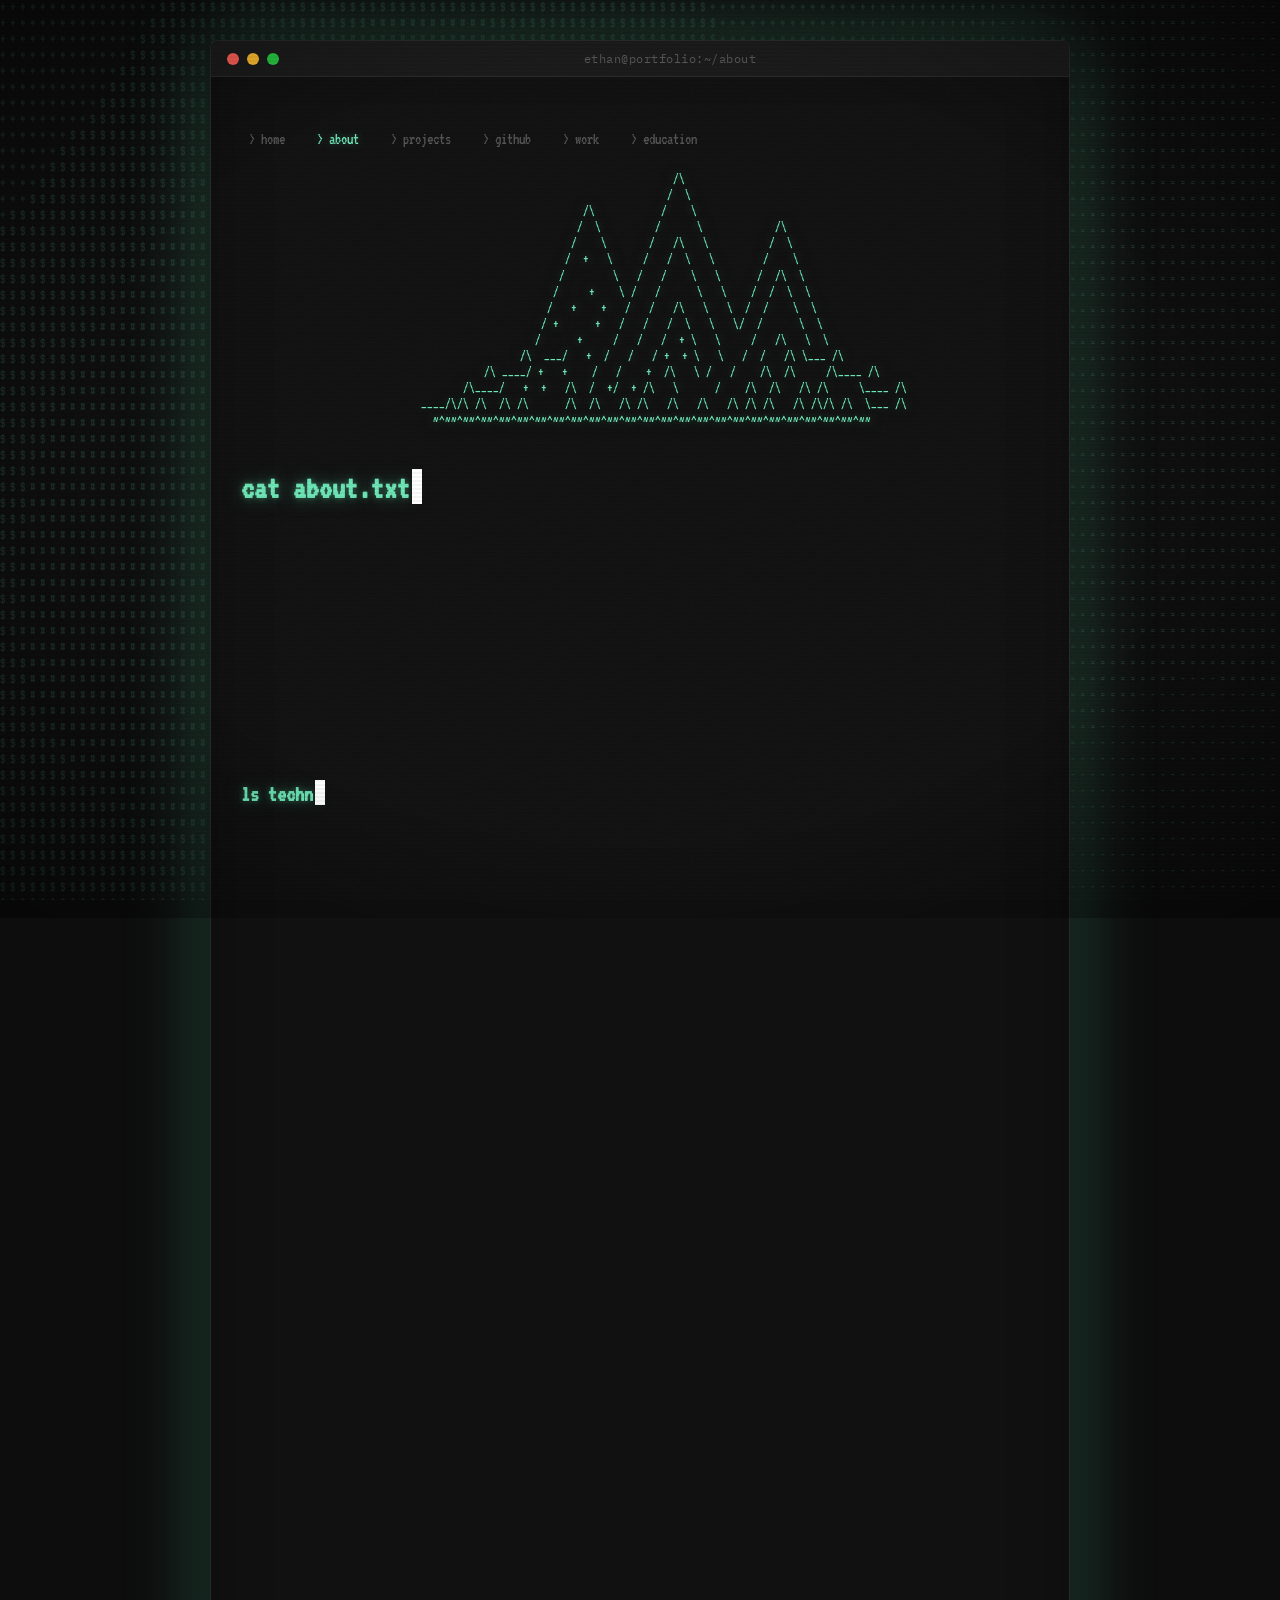
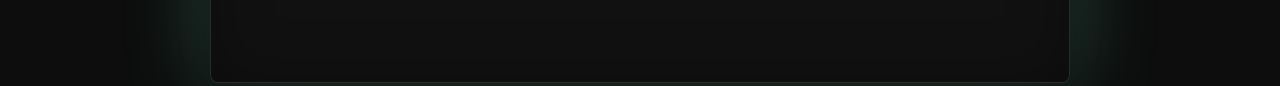
==== commit 4d6b737d: "edits" ====
--- a/about.html
+++ b/about.html
@@ -149,10 +149,11 @@
 | \/  |
 |o--o |
 +-----+</div>
-            <span class="skill-label">Machine Learning</span>
-          </div>
- 
-        </div>
+            <span class="skill-label">Machine Learningw</span>
+          </div>
+
+          <div class="skill-item">
+            <div class="skill-icon">
 +-----+
 | ███ |
 |█    |
@@ -161,8 +162,9 @@
 +-----+</div>
             <span class="skill-label">Claude Code</span>
           </div>
- 
-        </div>
+
+          <div class="skill-item">
+            <div class="skill-icon">
 +-----+
 | ███ |
 |█    |
@@ -171,8 +173,9 @@
 +-----+</div>
             <span class="skill-label">Git</span>
           </div>
- 
-        </div>
+
+          <div class="skill-item">
+            <div class="skill-icon">
  
         <h2 class="type-me glow" data-speed="30">ls skills/</h2>
  
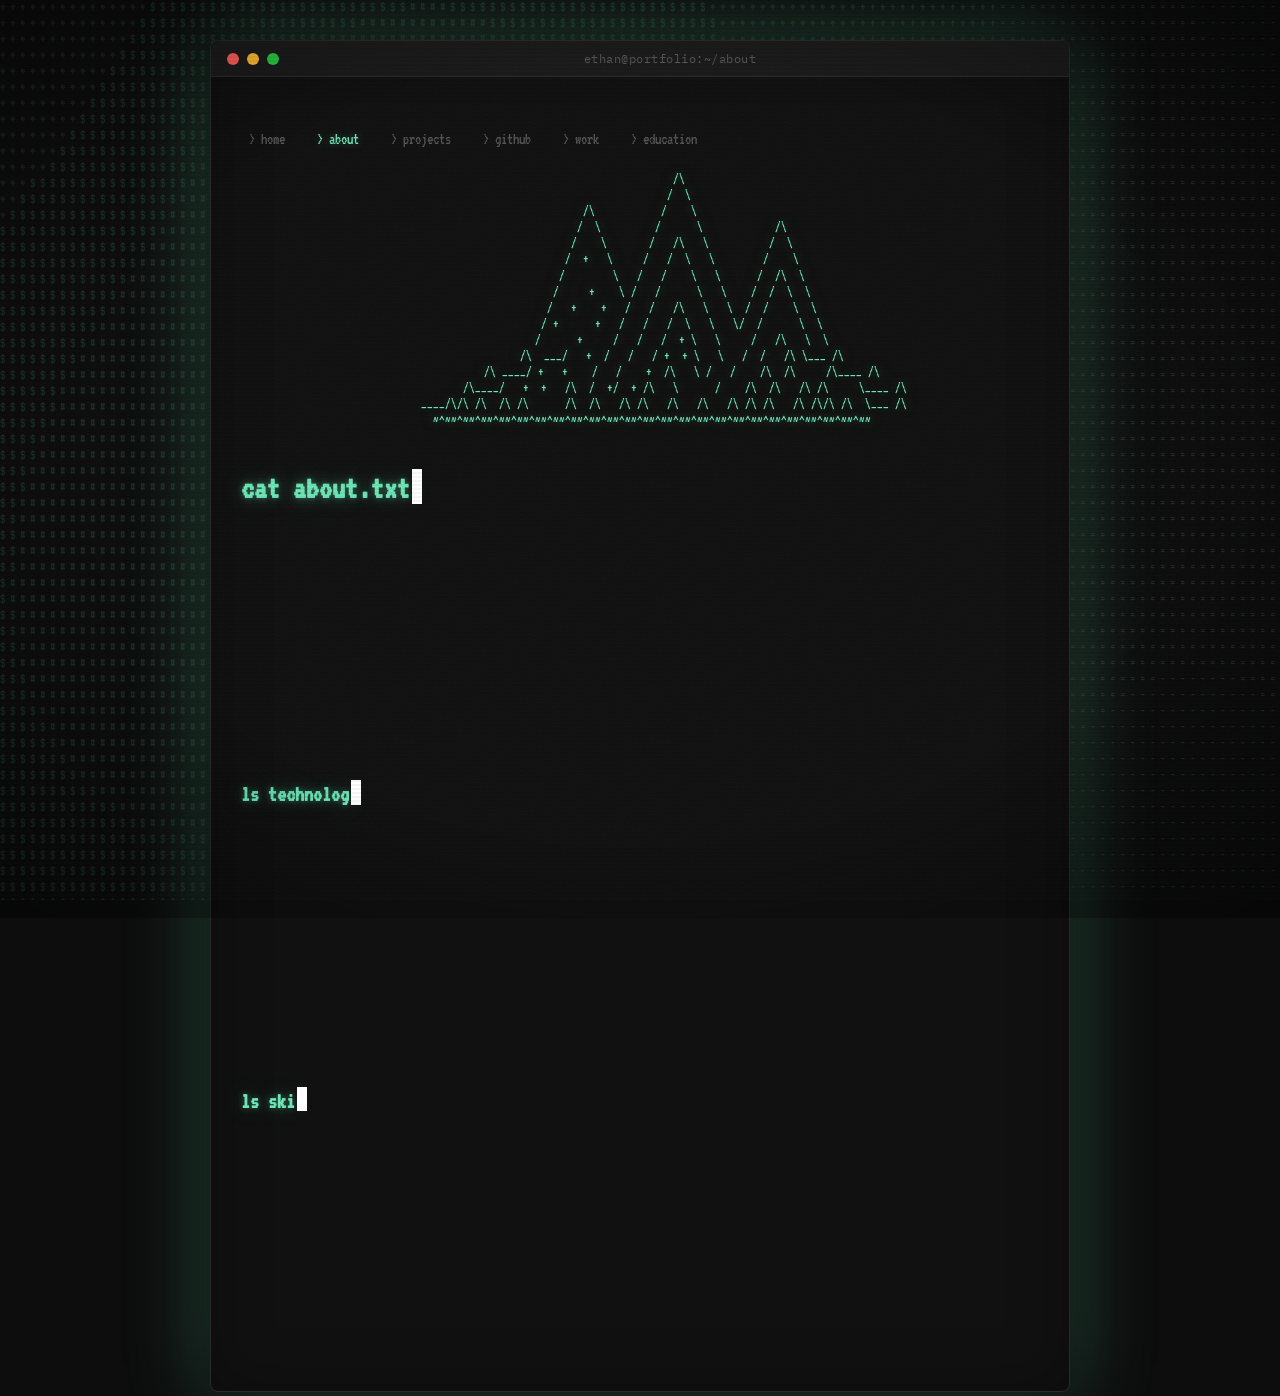
==== commit 43590bbf: "edits" ====
--- a/about.html
+++ b/about.html
@@ -149,7 +149,7 @@
 | \/  |
 |o--o |
 +-----+</div>
-            <span class="skill-label">Machine Learningw</span>
+            <span class="skill-label">Machine Learning</span>
           </div>
 
           <div class="skill-item">
@@ -173,9 +173,8 @@
 +-----+</div>
             <span class="skill-label">Git</span>
           </div>
-
-          <div class="skill-item">
-            <div class="skill-icon">
+ 
+        </div>
  
         <h2 class="type-me glow" data-speed="30">ls skills/</h2>
  
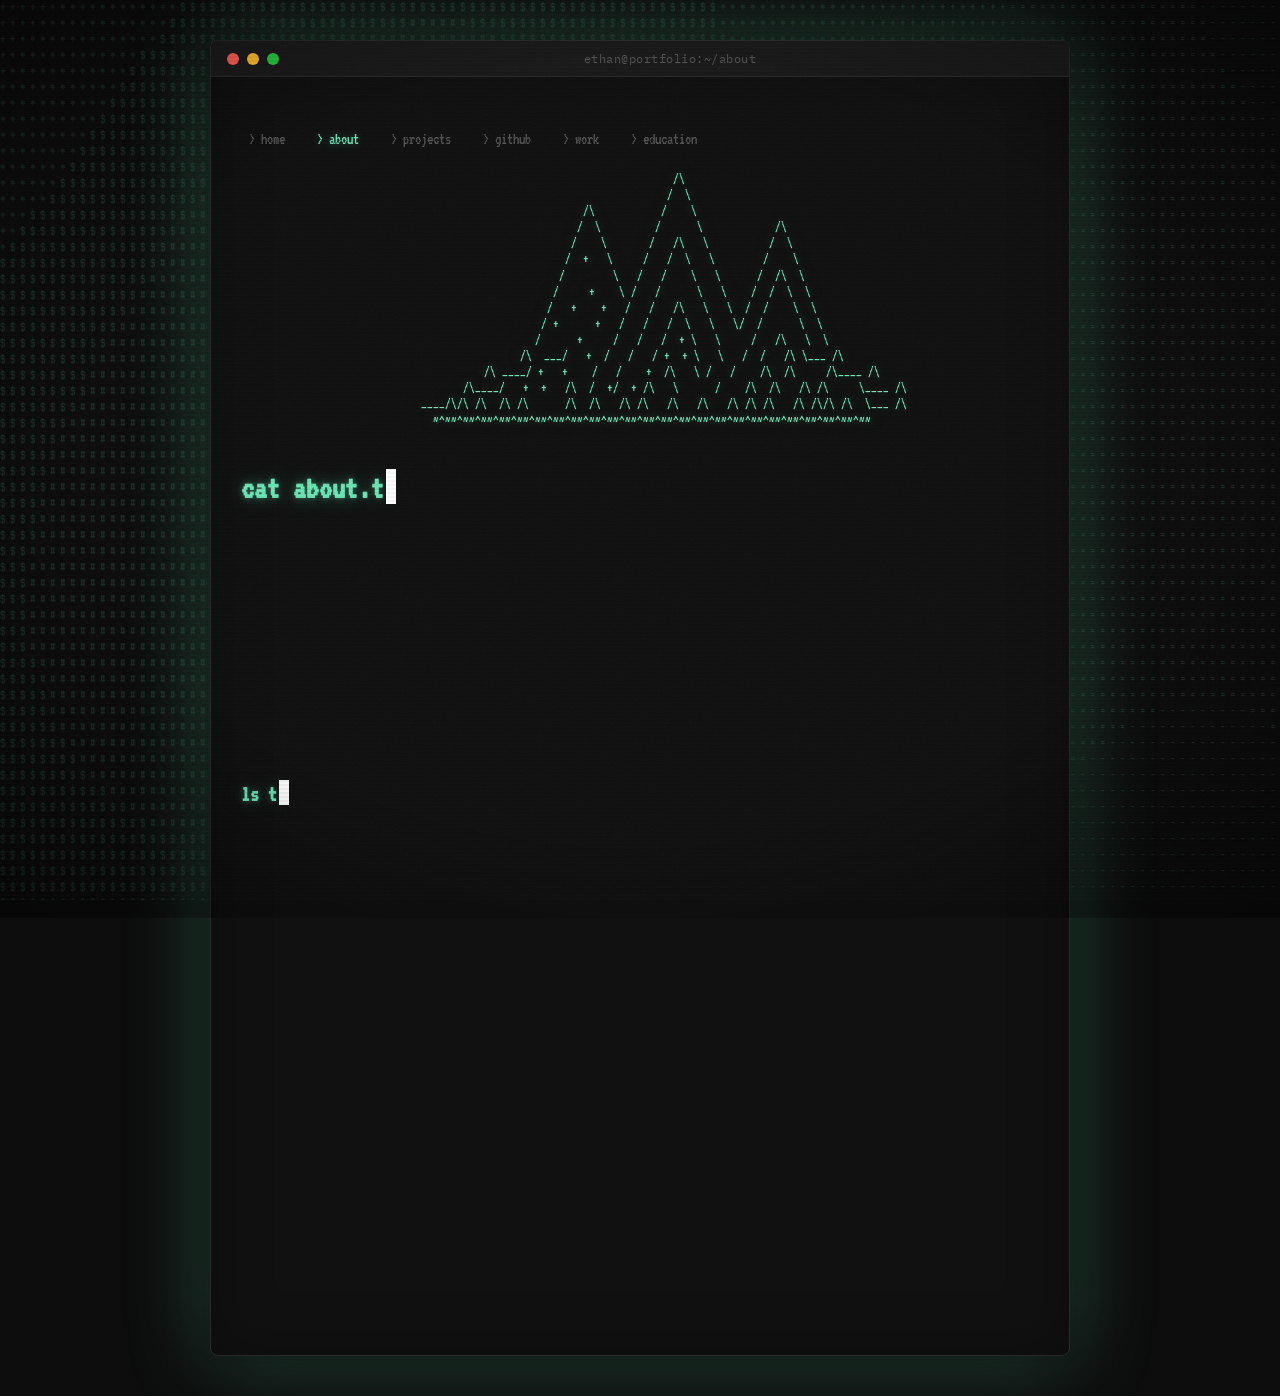
==== commit 0c8106ff: "updating about.html with new skills and icons" ====
--- a/about.html
+++ b/about.html
@@ -145,6 +145,16 @@
           <div class="skill-item">
             <div class="skill-icon">
 +-----+
+|     |
+|     |
+|     |
++-----+</div>
+            <span class="skill-label">Cloudflare</span>
+          </div>
+
+          <div class="skill-item">
+            <div class="skill-icon">
++-----+
 |o--o |
 | \/  |
 |o--o |
@@ -155,10 +165,10 @@
           <div class="skill-item">
             <div class="skill-icon">
 +-----+
-| ███ |
-|█    |
-|█    |
-| ███ |
+|=====|
+|/mcp |
+|init |
+|=====|
 +-----+</div>
             <span class="skill-label">Claude Code</span>
           </div>
@@ -166,10 +176,10 @@
           <div class="skill-item">
             <div class="skill-icon">
 +-----+
-| ███ |
-|█    |
-|█  ██|
-| ███ |
+|-----|
+|$git |
+|push |
+|-----|
 +-----+</div>
             <span class="skill-label">Git</span>
           </div>
